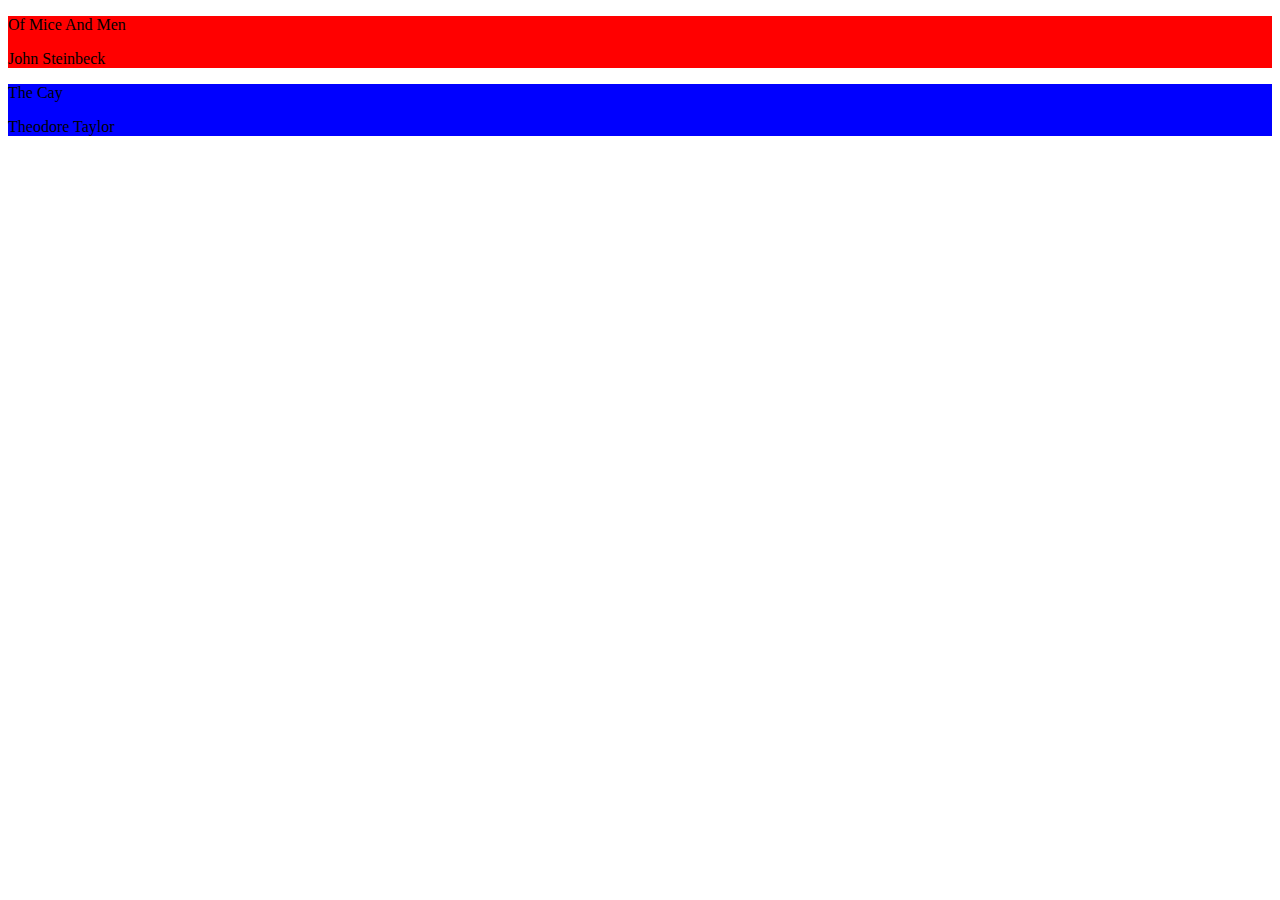
==== index.html @ 6e127f7c "Add display of books to window" ====
<!DOCTYPE html>
<html lang="en">
<head>
    <meta charset="UTF-8">
    <meta http-equiv="X-UA-Compatible" content="IE=edge">
    <meta name="viewport" content="width=device-width, initial-scale=1.0">
    <link rel="stylesheet" href="styles.css">
    <script src="library.js" defer></script>
    <title>Library</title>
</head>
<body>
     <div class="lib-root"></div>
</body>
</html>
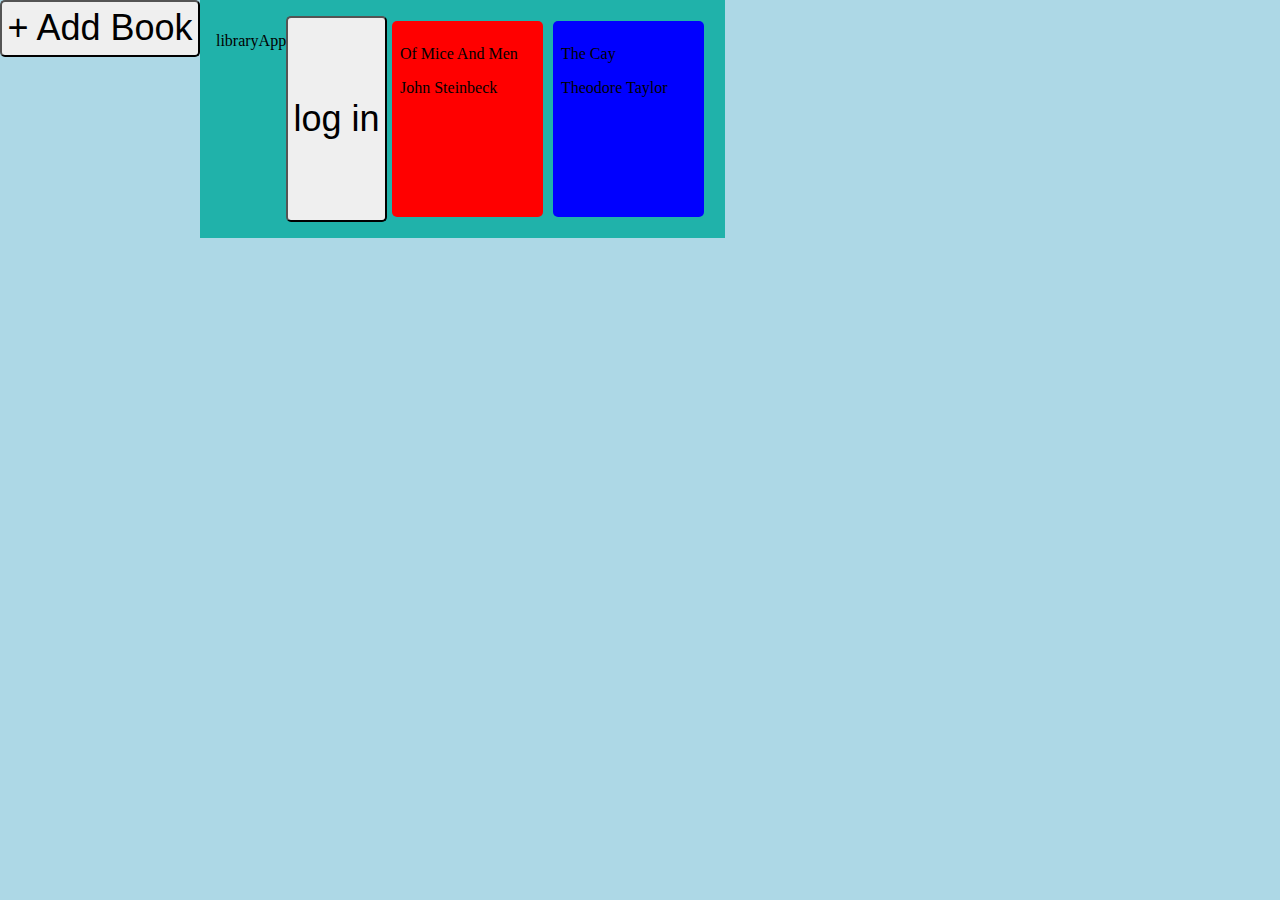
==== commit 44a04208: "Add some css and html" ====
--- a/index.html
+++ b/index.html
@@ -9,6 +9,22 @@
     <title>Library</title>
 </head>
 <body>
-     <div class="lib-root"></div>
+    <div class="header">
+        <p class="logoName">libraryApp</p>
+        <button class="log-in">log in</button>
+    </div>
+    <div id="book-shelf">
+        <div class="button-container">
+            <button class="add-book">+ Add Book</button>
+        </div>
+    </div>
+    <dialog id="new-book-dialog">
+        <form class="new-book-form" action="">
+            <p>Add New Book</p>
+            <input class="book-title-input" type="text" value="Title">
+            <input class="book-author-input" type="text" value="Author">
+            <input class="book-pages-input" type="text" value="Number Of Pages">
+        </form>
+    </dialog>
 </body>
 </html>--- a/styles.css
+++ b/styles.css
@@ -0,0 +1,41 @@
+html,
+body {
+  padding: 0;
+  margin: 0;
+  --border-curves: 5px;
+}
+
+body {
+  background-color: lightblue;
+}
+
+.header {
+  background-color: lightseagreen;
+  display: flex;
+  justify-content: center;
+  align-content: center;
+  padding: 1em;
+}
+
+button {
+  font-size: 4vh;
+  border-radius: var(--border-curves);
+  padding: .15em;
+}
+
+#book-shelf {
+  display: flex;
+}
+
+.book {
+  border-radius: var(--border-curves);
+  margin: 5px;
+  padding: .5em;
+  height: 20vh;
+  width: 15vh;
+}
+
+.new-book-form {
+  display: flex;
+  flex-direction: column;
+}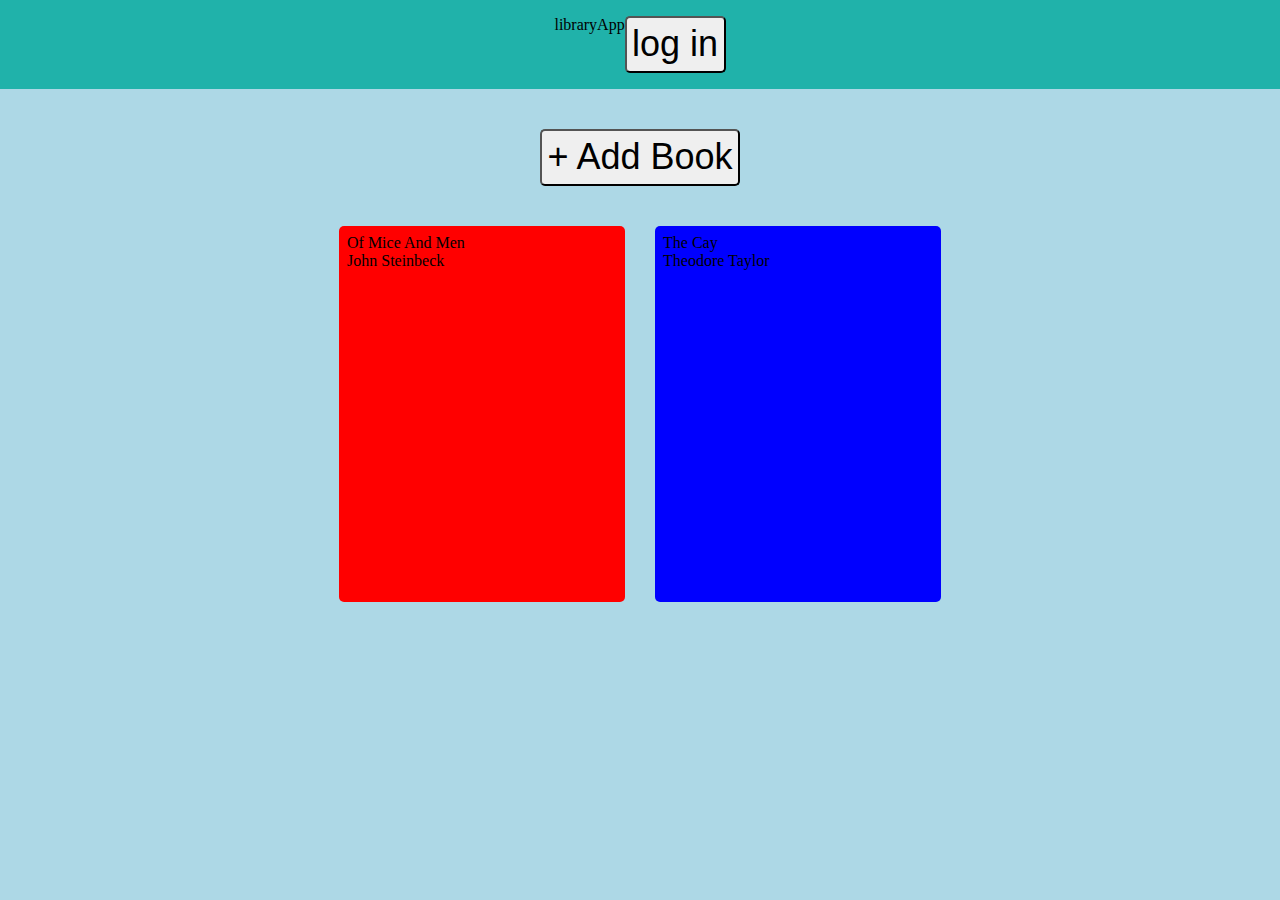
==== commit a9008f7e: "Add stuff" ====
--- a/index.html
+++ b/index.html
@@ -24,6 +24,10 @@
             <input class="book-title-input" type="text" value="Title">
             <input class="book-author-input" type="text" value="Author">
             <input class="book-pages-input" type="text" value="Number Of Pages">
+            <div class="form-buttons">
+                <button class="submit-book">Add Book</button>
+                <button class="cancel">Cancel</button>
+            </div>
         </form>
     </dialog>
 </body>
--- a/styles.css
+++ b/styles.css
@@ -1,5 +1,6 @@
 html,
-body {
+body,
+p {
   padding: 0;
   margin: 0;
   --border-curves: 5px;
@@ -24,18 +25,48 @@
 }
 
 #book-shelf {
+  display: grid;
+  margin-top: 20px;
+  padding-top: 20px;
+  padding-left: 20px;
+  padding-right: 20px;
+}
+
+.button-container {
   display: flex;
+  justify-content: center;
+  align-content: center;
 }
 
 .book {
   border-radius: var(--border-curves);
-  margin: 5px;
   padding: .5em;
-  height: 20vh;
-  width: 15vh;
+  height: 40vh;
+  width: 30vh;
 }
 
 .new-book-form {
   display: flex;
+  font-weight: bold;
   flex-direction: column;
-}+  align-items: center;
+}
+
+.new-book-form input {
+  width: 100%;
+}
+
+.form-buttons {
+  display: flex;
+}
+.new-book-form button {
+  font-size: 1rem;
+  justify-content: space-between;
+}
+
+.book-container {
+  display: flex;
+  justify-content: center;
+  gap: 30px;
+  margin-top: 40px;
+}
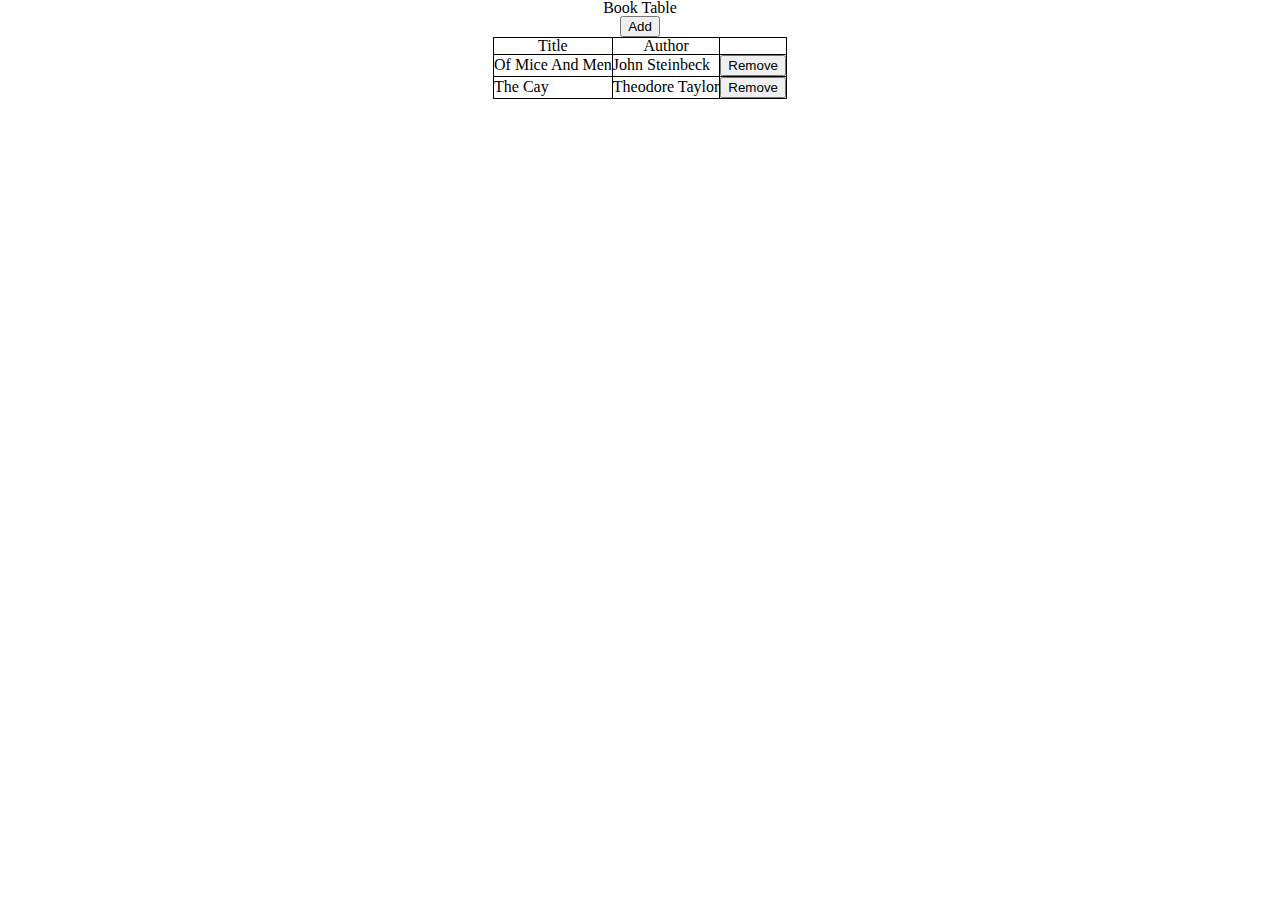
==== commit 1093630e: "Added stuff" ====
--- a/index.html
+++ b/index.html
@@ -1,34 +1,45 @@
 <!DOCTYPE html>
 <html lang="en">
 <head>
-    <meta charset="UTF-8">
-    <meta http-equiv="X-UA-Compatible" content="IE=edge">
-    <meta name="viewport" content="width=device-width, initial-scale=1.0">
-    <link rel="stylesheet" href="styles.css">
-    <script src="library.js" defer></script>
-    <title>Library</title>
+  <meta charset="UTF-8">
+  <meta name="viewport" content="width=device-width, initial-scale=1.0">
+  <title>Library</title>
+  <link rel="stylesheet" href="styles.css">
+  <script src="library.js" defer></script>
 </head>
 <body>
-    <div class="header">
-        <p class="logoName">libraryApp</p>
-        <button class="log-in">log in</button>
-    </div>
-    <div id="book-shelf">
-        <div class="button-container">
-            <button class="add-book">+ Add Book</button>
-        </div>
-    </div>
-    <dialog id="new-book-dialog">
-        <form class="new-book-form" action="">
-            <p>Add New Book</p>
-            <input class="book-title-input" type="text" value="Title">
-            <input class="book-author-input" type="text" value="Author">
-            <input class="book-pages-input" type="text" value="Number Of Pages">
-            <div class="form-buttons">
-                <button class="submit-book">Add Book</button>
-                <button class="cancel">Cancel</button>
-            </div>
-        </form>
-    </dialog>
+  <p>Book Table</p>
+  <button class="add-book-button">Add</button>
+  <table>
+    <thead class="table-header">
+      <tr class="table-header-row">
+        <th class="title">Title</th>
+        <th class="author">Author</th>
+        <th class="remove-book"></th>
+      </tr>
+    </thead>
+    <tbody class="book-shelf"></tbody>
+  </table>
+  <dialog id="new-book-dialog">
+    <form class="new-book-form" action="">
+      <p>Add New Book</p>
+      <div class="input-block">
+        <label for="title">Title:</label>
+        <input class="book-title-input" id="title" type="text" default="Title">
+      </div>
+      <div class="input-block">
+        <label for="author">Author:</label>
+        <input class="book-author-input" id="author" type="text" default="Author">
+      </div>
+      <div class="input-block">
+        <label for="pages">Number of Pages:</label>
+        <input class="book-pages-input" id="pages" type="text" default="Number Of Pages">
+      </div>
+      <div class="form-buttons">
+        <button class="submit-book">Add</button>
+        <button class="cancel">Cancel</button>
+      </div>
+    </form>
+  </dialog>
 </body>
 </html>--- a/styles.css
+++ b/styles.css
@@ -1,72 +1,82 @@
-html,
-body,
-p {
-  padding: 0;
-  margin: 0;
-  --border-curves: 5px;
+/* http://meyerweb.com/eric/tools/css/reset/ 
+   v2.0 | 20110126
+   License: none (public domain)
+*/
+
+html, body, div, span, applet, object, iframe,
+h1, h2, h3, h4, h5, h6, p, blockquote, pre,
+a, abbr, acronym, address, big, cite, code,
+del, dfn, em, img, ins, kbd, q, s, samp,
+small, strike, strong, sub, sup, tt, var,
+b, u, i, center,
+dl, dt, dd, ol, ul, li,
+fieldset, form, label, legend,
+table, caption, tbody, tfoot, thead, tr, th, td,
+article, aside, canvas, details, embed, 
+figure, figcaption, footer, header, hgroup, 
+menu, nav, output, ruby, section, summary,
+time, mark, audio, video {
+	margin: 0;
+	padding: 0;
+	border: 0;
+	font-size: 100%;
+	font: inherit;
+	vertical-align: baseline;
+}
+/* HTML5 display-role reset for older browsers */
+article, aside, details, figcaption, figure, 
+footer, header, hgroup, menu, nav, section {
+	display: block;
+}
+body {
+	line-height: 1;
+}
+ol, ul {
+	list-style: none;
+}
+blockquote, q {
+	quotes: none;
+}
+blockquote:before, blockquote:after,
+q:before, q:after {
+	content: '';
+	content: none;
+}
+table {
+	border-collapse: collapse;
+	border-spacing: 0;
 }
 
+
+/* ------------RESET----------------*/
+
 body {
-  background-color: lightblue;
-}
-
-.header {
-  background-color: lightseagreen;
   display: flex;
-  justify-content: center;
-  align-content: center;
-  padding: 1em;
-}
-
-button {
-  font-size: 4vh;
-  border-radius: var(--border-curves);
-  padding: .15em;
-}
-
-#book-shelf {
-  display: grid;
-  margin-top: 20px;
-  padding-top: 20px;
-  padding-left: 20px;
-  padding-right: 20px;
-}
-
-.button-container {
-  display: flex;
-  justify-content: center;
-  align-content: center;
-}
-
-.book {
-  border-radius: var(--border-curves);
-  padding: .5em;
-  height: 40vh;
-  width: 30vh;
-}
-
-.new-book-form {
-  display: flex;
-  font-weight: bold;
   flex-direction: column;
   align-items: center;
 }
 
-.new-book-form input {
-  width: 100%;
+table,
+th,
+td {
+  border: 1px solid;
+}
+
+.new-book-form {
+	display:flex;
+	flex-direction: column;
+	align-items: center
+}
+
+.input-block {
+	width: 100%;
+	display: flex;
+	flex-direction: column;
+	padding: .5em;
 }
 
 .form-buttons {
-  display: flex;
-}
-.new-book-form button {
-  font-size: 1rem;
-  justify-content: space-between;
+	padding: .5em;
 }
 
-.book-container {
-  display: flex;
-  justify-content: center;
-  gap: 30px;
-  margin-top: 40px;
-}
+
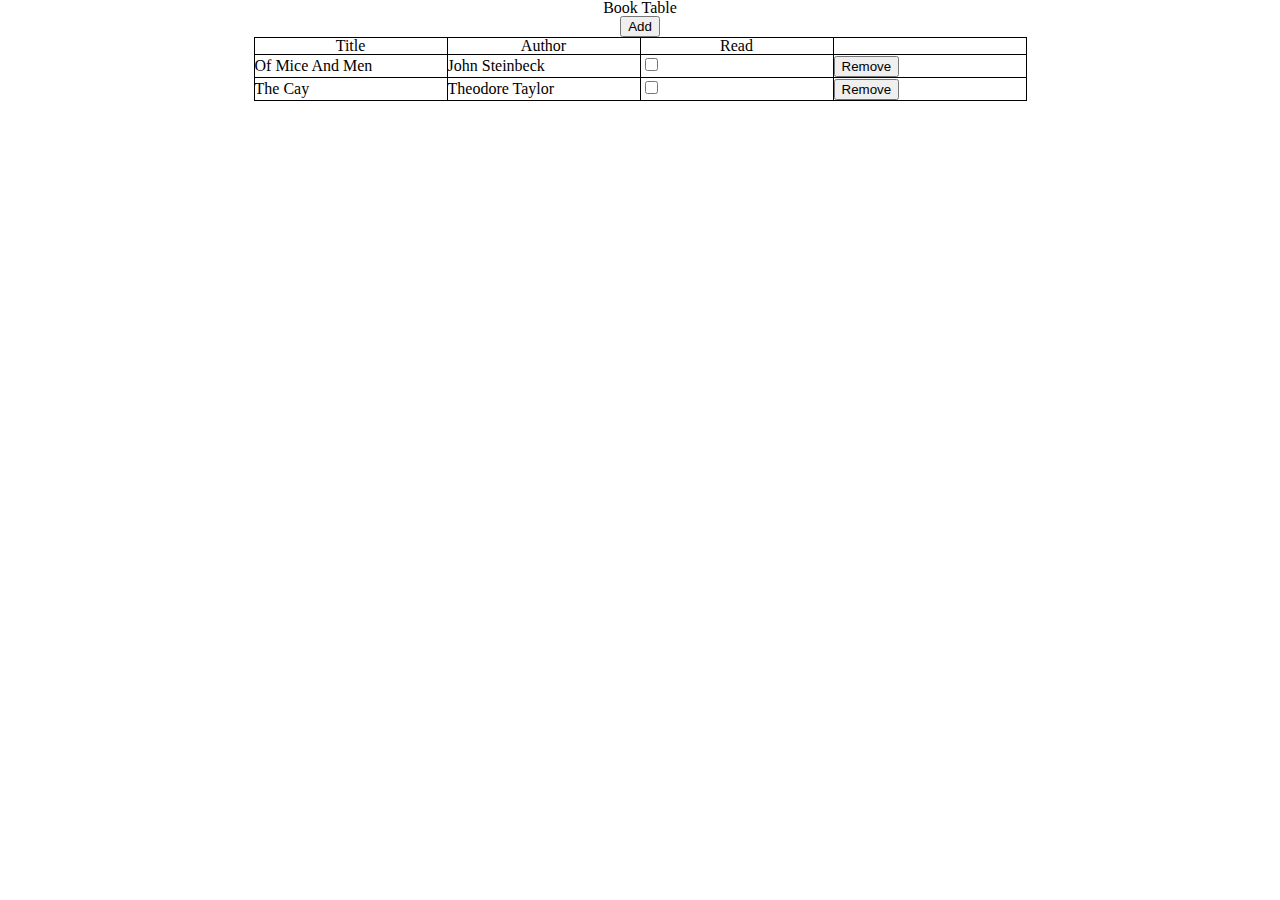
==== commit af924f37: "Done" ====
--- a/index.html
+++ b/index.html
@@ -15,6 +15,7 @@
       <tr class="table-header-row">
         <th class="title">Title</th>
         <th class="author">Author</th>
+        <th class="is-read">Read</th>
         <th class="remove-book"></th>
       </tr>
     </thead>
--- a/styles.css
+++ b/styles.css
@@ -79,4 +79,8 @@
 	padding: .5em;
 }
 
+td {
+	width: 15vw;
+}
 
+
